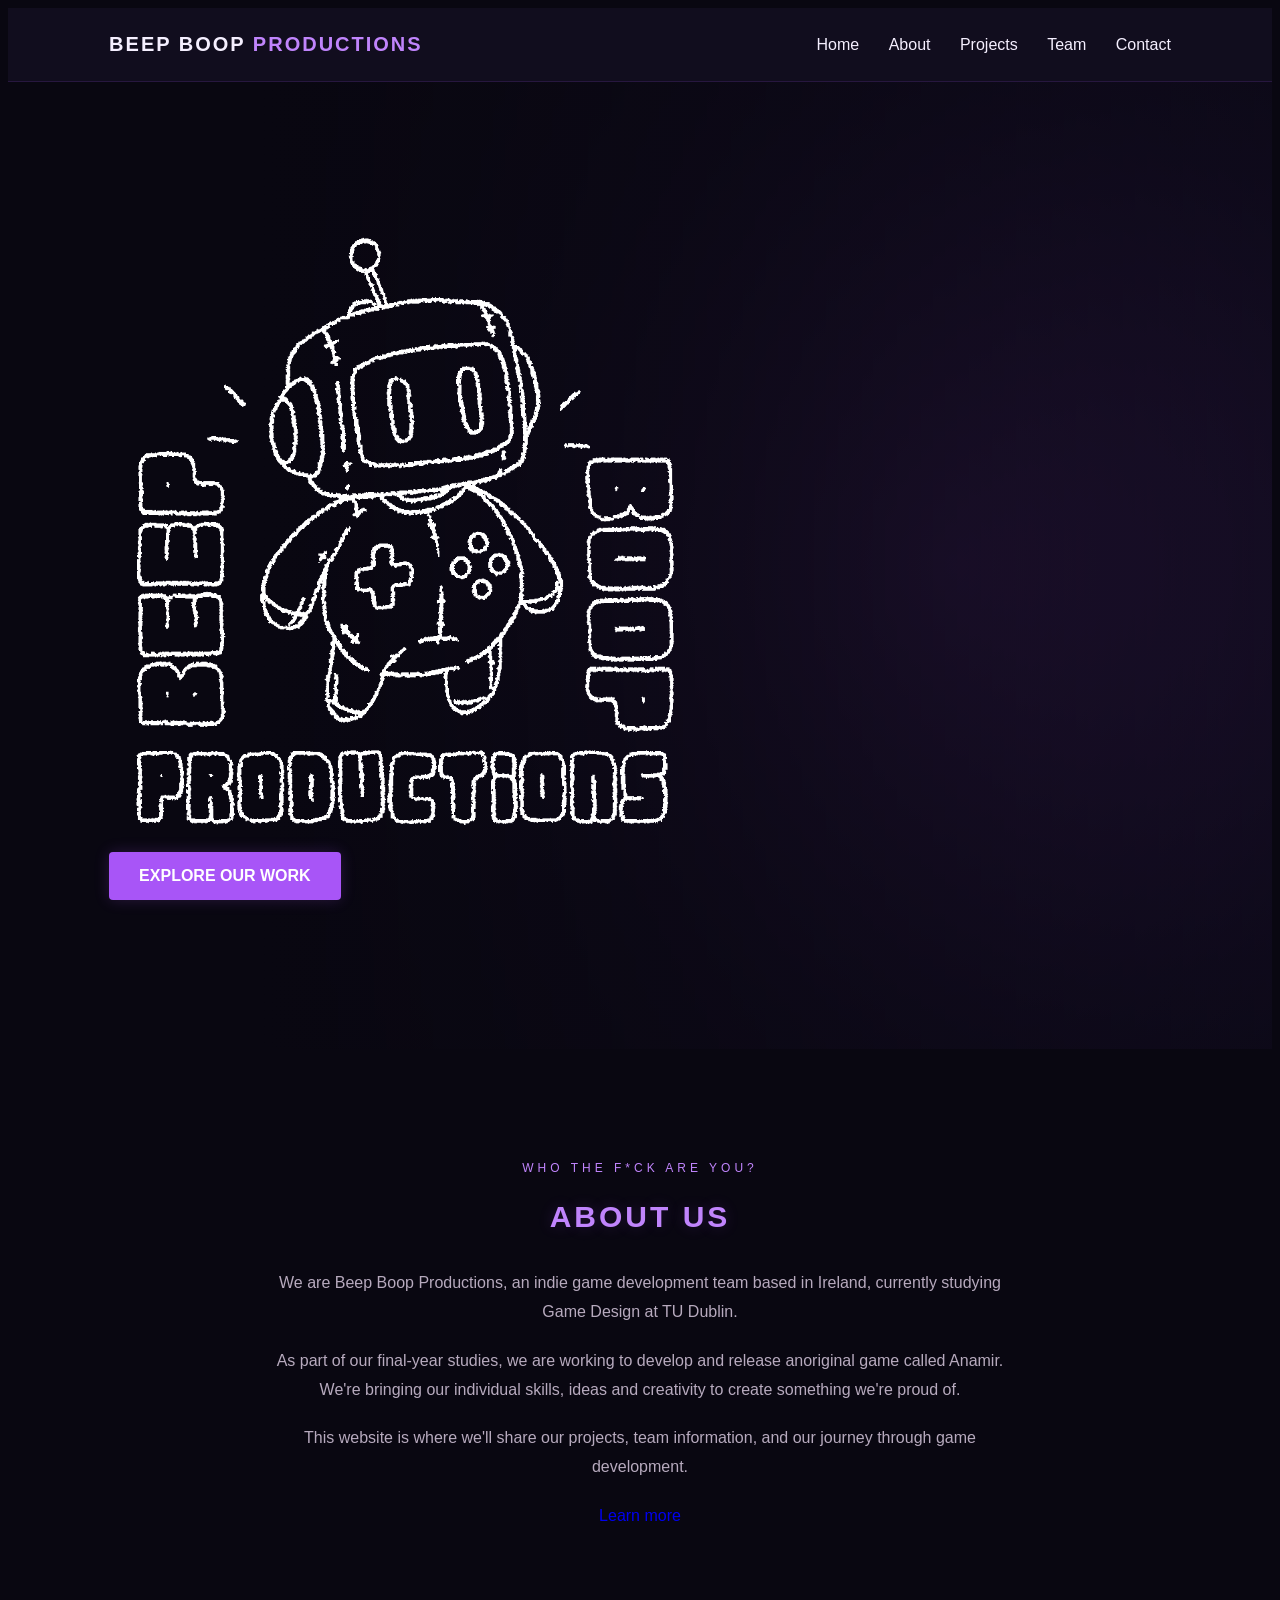
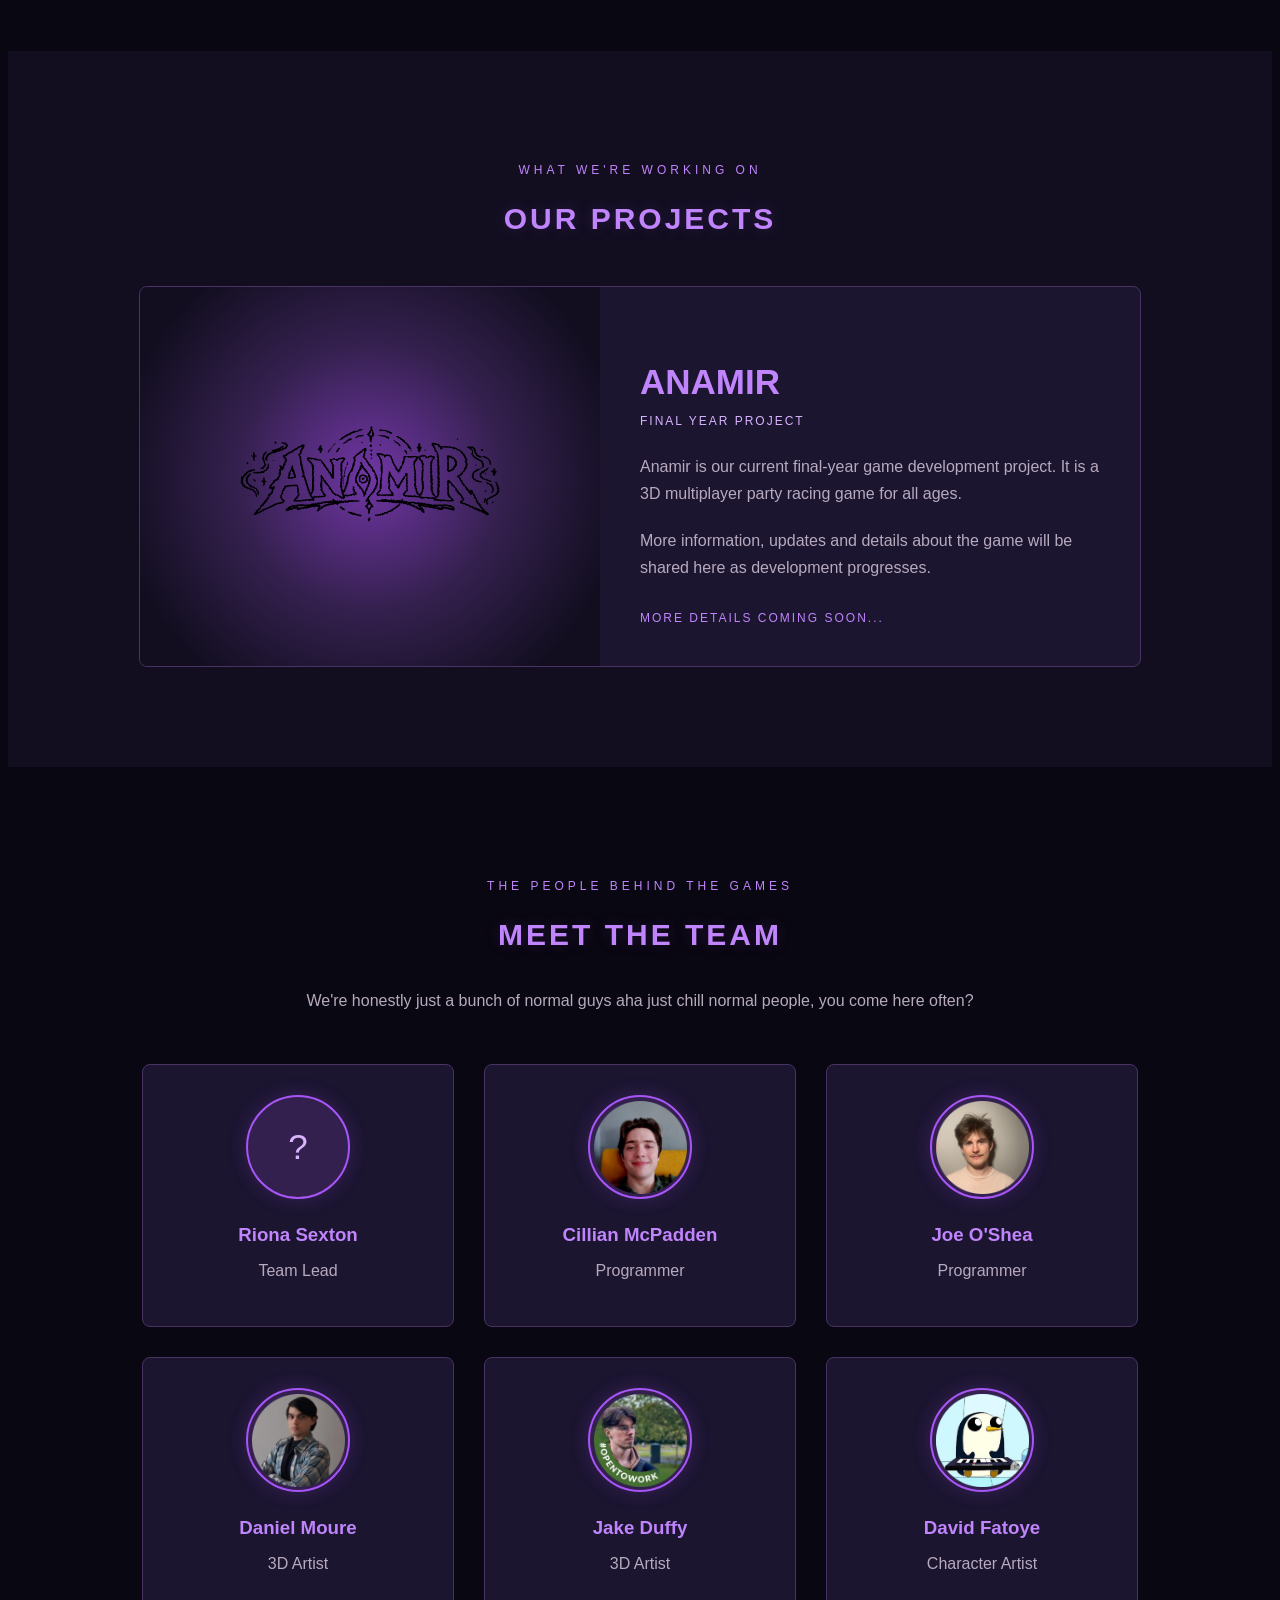
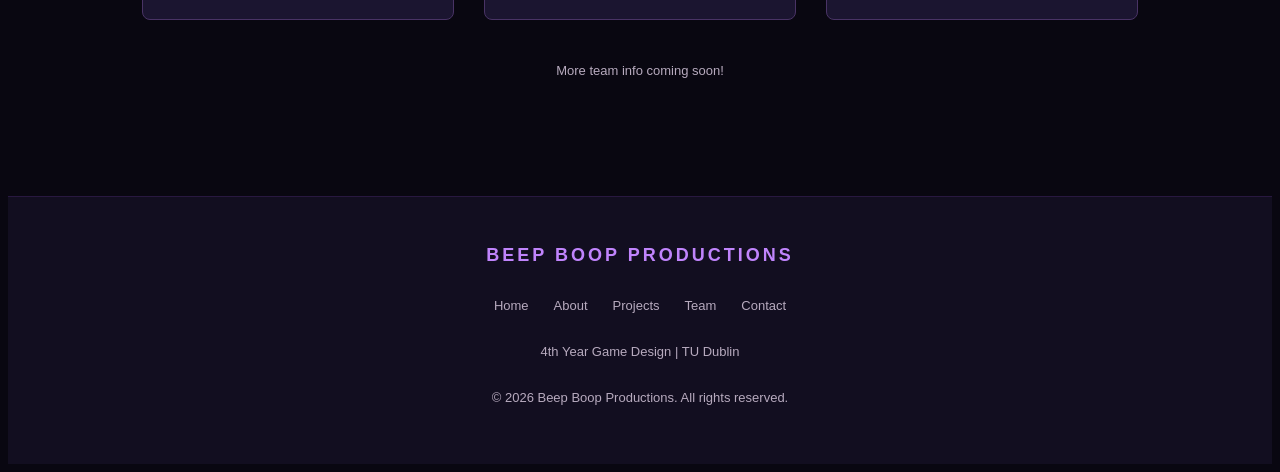
==== index.html @ d30066df "moved to git hub folder" ====
<!DOCTYPE html>
<html lang="en">
<head>
    <meta charset="UTF-8">
    <meta name="viewport" content="width=device-width, initial-scale=1.0">
    <title>Beep Boop Productions</title>
    <link rel="stylesheet" href="style.css">
</head>

<body>

    <!-- HEADER -->
    <header>
        <div class="logo">BEEP BOOP<span> PRODUCTIONS</span></div>

        <nav>
            <a href="#home">Home</a>
            <a href="#about">About</a>
            <a href="#projects">Projects</a>
            <a href="#team">Team</a>
            <a href="contact.html">Contact</a>
        </nav>
    </header>


    <!-- HOME -->
    <section class="hero" id="home">
        <div class="hero-content">

            <!-- <h1>BEEP BOOP<br><span>PRODUCTIONS</span></h1> -->
            <img src="images/Logo_Studio.gif" alt="Studio Logo" width="600" height="600">
            
            <p style="background-image: url('Screenshot 2026-10-10 12-34-56.png');"></p>
            <a href="#projects" class="btn">EXPLORE OUR WORK</a>

        </div>
    </section>


    <!-- ABOUT -->
    <section class="about" id="about">

        <p class="section-tag">WHO THE F*CK ARE YOU?</p>

        <h2>ABOUT US</h2>

        <p>
            We are Beep Boop Productions, an indie game development
            team based in Ireland, currently studying Game Design at TU Dublin.
        </p>

        <p>
            As part of our final-year studies, we are working
            to develop and release anoriginal game called Anamir.  
            We're bringing our individual skills, ideas and creativity to create
            something we're proud of.
        </p>

        <p>
            This website is where we'll share our projects, team information,
            and our journey through game development.
        </p>

        <p>
            <a href="under-construction.html">
            Learn more
            </a>
        </p>

    </section>


    <!-- PROJECTS -->
    <section class="projects" id="projects">

        <p class="section-tag">WHAT WE'RE WORKING ON</p>

        <h2>OUR PROJECTS</h2>

        <a href="anamir-home.html">
        <div class="project-card">

            <div class="project-image">
                <span><img src="images/Logo_Game.gif" alt="Anamir Logo" width="300" height="300"></span>
            </div>

            <div class="project-info">

                <h3>ANAMIR</h3>

                <p class="project-status">FINAL YEAR PROJECT</p>

                <p>
                    Anamir is our current final-year game development
                    project. It is a 3D multiplayer party racing game for all ages.
                    
                </p>

                <p>
                    More information, updates and details about the
                    game will be shared here as development progresses.
                </p>

                <span class="coming-soon">MORE DETAILS COMING SOON...</span>

            </div>

        </div>
        </a>

    </section>
  

    <!-- TEAM -->
    <section class="team" id="team">

        <p class="section-tag">THE PEOPLE BEHIND THE GAMES</p>

        <h2>MEET THE TEAM</h2>

        <p>
            We're honestly just a bunch of normal guys aha just chill normal people, you come here often?
        </p>

        <div class="team-container">

            <!-- NOTE FOR LATER: CHANGE LINK TO TEAM MEMBER PAGES WHEN THEY ARE MADE -->
            <a href="under-construction.html">
            <div class="team-card">
                <div class="team-placeholder">?</div>
                <h3>Riona Sexton</h3>
                <p>Team Lead</p>
            </div>
            </a>

            <a href="under-construction.html">
            <div class="team-card">
                <div class="team-placeholder"><img src="images/CillianPfp.png" alt="Cillian McPadden" width="93" height="93"></div>
                <h3>Cillian McPadden</h3>
                <p>Programmer</p>
            </div>
            </a>

            <a href="under-construction.html">
            <div class="team-card">
                <div class="team-placeholder"><img src="images/JoePfp.png" alt="Joe O'Shea" width="93" height="93"></div>
                <h3>Joe O'Shea</h3>
                <p>Programmer</p>
            </div>
            </a>

            <a href="under-construction.html">
            <div class="team-card">
                <div class="team-placeholder"><img src="images/DanielPfp.png" alt="Daniel Moure" width="93" height="93"></div>
                <h3>Daniel Moure</h3>
                <p>3D Artist</p>
            </div>
            </a>

            <a href="under-construction.html">
            <div class="team-card">
                <div class="team-placeholder"><img src="images/JakePfp.png" alt="Jake Duffy" width="93" height="93"></div>
                <h3>Jake Duffy</h3>
                <p>3D Artist</p>
            </div>
            </a>

            <a href="under-construction.html">
            <div class="team-card">
                <div class="team-placeholder"><img src="images/DavidPfp.png" alt="David Fatoye" width="93" height="93"></div>
                <h3>David Fatoye</h3>
                <p>Character Artist</p>
            </div>
            </a>

        </div>

        <p class="team-note">
            More team info coming soon!
        </p>

    </section>

    <footer>

    <div class="footer-logo">
        <a href="index.html">BEEP BOOP PRODUCTIONS</a>
    </div>

    <div class="footer-links">
        <a href="index.html">Home</a>
        <a href="index.html#about">About</a>
        <a href="index.html#projects">Projects</a>
        <a href="index.html#team">Team</a>
        <a href="contact.html">Contact</a>
    </div>

    <p>4th Year Game Design | TU Dublin</p>

    <p class="copyright">
        © 2026 Beep Boop Productions. All rights reserved.
    </p>

</footer>

</body>
</html>
---- style.css ----
:root {
    --background: #090711;
    --background-light: #120e20;
    --card: #1b1530;
    --card-hover: #251b3d;

    --purple: #a855f7;
    --purple-bright: #c084fc;
    --lavender: #d8b4fe;

    --text: #f5efff;
    --text-muted: #b7aabe;
    --border: #493365;
} logo

/* GENERAL */

* {
    margin: 0;
    padding: 0;
    box-sizing: border-box;
    scroll-behavior: smooth;
}

body {
    background: var(--background);
    color: var(--text);
    font-family: Arial, sans-serif;
}

/* remove underline from links */
a {text-decoration: none; }

/* HEADER */

header {
    display: flex;
    justify-content: space-between;
    align-items: center;
    padding: 25px 8%;
    background: rgba(18, 14, 32, 0.95);
    position: sticky;
    top: 0;
    z-index: 100;
    border-bottom: 1px solid rgba(168, 85, 247, 0.15);
    backdrop-filter: blur(10px);
}

.logo {
    font-size: 20px;
    font-weight: bold;
    letter-spacing: 2px;
}

.logo span {
    color: var(--purple-bright);
}

nav a {
    color: var(--text);
    text-decoration: none;
    margin-left: 25px;
    transition: 0.3s;
}

nav a:hover {
    color: var(--purple-bright);
}

/* HERO */

.hero {
    min-height: 85vh;
    display: flex;
    align-items: center;
    padding: 8%;

    background:
        linear-gradient(90deg, #090711 20%, #090711aa),
        radial-gradient(
            circle at 75% 50%,
            #49246d,
            #1a1030 45%,
            #090711 75%
        );
}

.hero-content {
    max-width: 700px;
}

.tag,
.section-tag {
    color: var(--purple-bright);
    letter-spacing: 4px;
    font-size: 12px;
    margin-bottom: 20px;
}

h1 {
    font-size: clamp(45px, 8vw, 90px);
    line-height: 1;
    margin-bottom: 25px;
}

h1 span {
    color: var(--purple-bright);
    text-shadow: 0 0 25px #a855f755;
}

.description {
    color: var(--text-muted);
    font-size: 17px;
    line-height: 1.7;
    margin-bottom: 35px;
}

/* BUTTONS */

.btn {
    display: inline-block;
    padding: 15px 30px;
    background: var(--purple);
    color: white;
    text-decoration: none;
    font-weight: bold;
    transition: 0.3s;
    border-radius: 4px;
    box-shadow: 0 0 15px #a855f733;
}

.btn:hover {
    background: var(--purple-bright);
    color: #160d24;
    transform: translateY(-3px);
    box-shadow: 0 0 25px #a855f777;
}

/* ABOUT */

.about {
    text-align: center;
    padding: 100px 10%;
    background: var(--background);
}

.about h2,
.projects h2,
.team h2 {
    color: var(--purple-bright);
    font-size: 30px;
    margin-bottom: 35px;
    letter-spacing: 3px;
    text-shadow: 0 0 15px #a855f733;
}

.about p:not(.section-tag) {
    color: var(--text-muted);
    max-width: 750px;
    margin: 0 auto 20px;
    line-height: 1.8;
}

/* PROJECTS */

.projects {
    background: var(--background-light);
    padding: 100px 8%;
    text-align: center;
}

.project-card {
    display: flex;
    max-width: 1000px;
    margin: 50px auto 0;
    background: var(--card);
    border: 1px solid var(--border);
    text-align: left;
    border-radius: 8px;
    overflow: hidden;
    transition: 0.3s;
}

.project-card:hover {
    border-color: var(--purple-bright);
    box-shadow: 0 0 25px #a855f722;
}

.project-image {
    flex: 1;
    min-height: 300px;

    background:
        radial-gradient(
            circle,
            #7136a5,
            #34204e 45%,
            #120e20 85%
        );

    display: flex;
    align-items: center;
    justify-content: center;
    color: var(--lavender);
    letter-spacing: 4px;
    font-weight: bold;
}

.project-info {
    flex: 1;
    padding: 40px;
}

.project-info h3 {
    font-size: 35px;
    color: var(--purple-bright);
    margin-bottom: 10px;
}

.project-status {
    color: var(--lavender);
    font-size: 12px;
    letter-spacing: 2px;
    margin-bottom: 25px;
}

.project-info p:not(.project-status) {
    color: var(--text-muted);
    line-height: 1.7;
    margin-bottom: 20px;
}

.coming-soon {
    display: inline-block;
    color: var(--purple-bright);
    font-size: 12px;
    letter-spacing: 2px;
    margin-top: 10px;
}

/* TEAM */

.team {
    text-align: center;
    padding: 100px 8%;
    background: var(--background);
}

.team > p:not(.section-tag) {
    color: var(--text-muted);
    line-height: 1.7;
}

.team-container {
    display: flex;
    justify-content: center;
    gap: 30px;
    margin-top: 50px;
    flex-wrap: wrap;
}

.team-card {
    background: var(--card);
    border: 1px solid var(--border);
    padding: 30px;
    width: 250px;
    border-radius: 8px;
    transition: 0.3s;
}

.team-card:hover {
    border-color: var(--purple-bright);
    background: var(--card-hover);
    transform: translateY(-8px);
    box-shadow: 0 0 20px #a855f733;
}

.team-placeholder {
    width: 100px;
    height: 100px;
    margin: 0 auto 25px;
    background: #34204e;
    border: 2px solid var(--purple);
    border-radius: 50%;

    display: flex;
    align-items: center;
    justify-content: center;

    color: var(--lavender);
    font-size: 35px;

    box-shadow: 0 0 20px #a855f733;
}

.team-card h3 {
    color: var(--purple-bright);
    margin-bottom: 10px;
}

.team-card p {
    color: var(--text-muted);
}

.team-note {
    margin-top: 40px;
    font-size: 13px;
}

/* FOOTER */

footer {
    background: var(--background-light);
    padding: 40px 20px;
    text-align: center;
    color: var(--text-muted);
    line-height: 2;
    font-size: 13px;
    border-top: 1px solid rgba(168, 85, 247, 0.15);
}

.footer-logo {
    color: var(--purple-bright);
    font-size: 18px;
    font-weight: bold;
    letter-spacing: 3px;
    margin-bottom: 15px;
}

.footer-logo a {
    color: inherit;
    text-decoration: none;
}

.footer-links {
    display: flex;
    justify-content: center;
    flex-wrap: wrap;
    gap: 25px;
    margin: 20px 0;
}

.footer-links a {
    color: #b7aabe;
    text-decoration: none;
    transition: 0.3s ease;
}

.footer-links a:hover {
    color: #c084fc;
}

.copyright {
    margin-top: 20px;
}

/* MOBILE */

@media (max-width: 700px) {

    header {
        flex-direction: column;
        gap: 20px;
    }

    nav {
        display: flex;
        flex-wrap: wrap;
        justify-content: center;
        gap: 15px;
    }

    nav a {
        margin: 0;
        font-size: 13px;
    }

    .hero {
        min-height: 75vh;
    }

    .project-card {
        flex-direction: column;
    }

    .project-image {
        min-height: 200px;
    }

    .project-info {
        padding: 25px;
    }

    .team-card {
        width: 100%;
        max-width: 300px;
    }
}
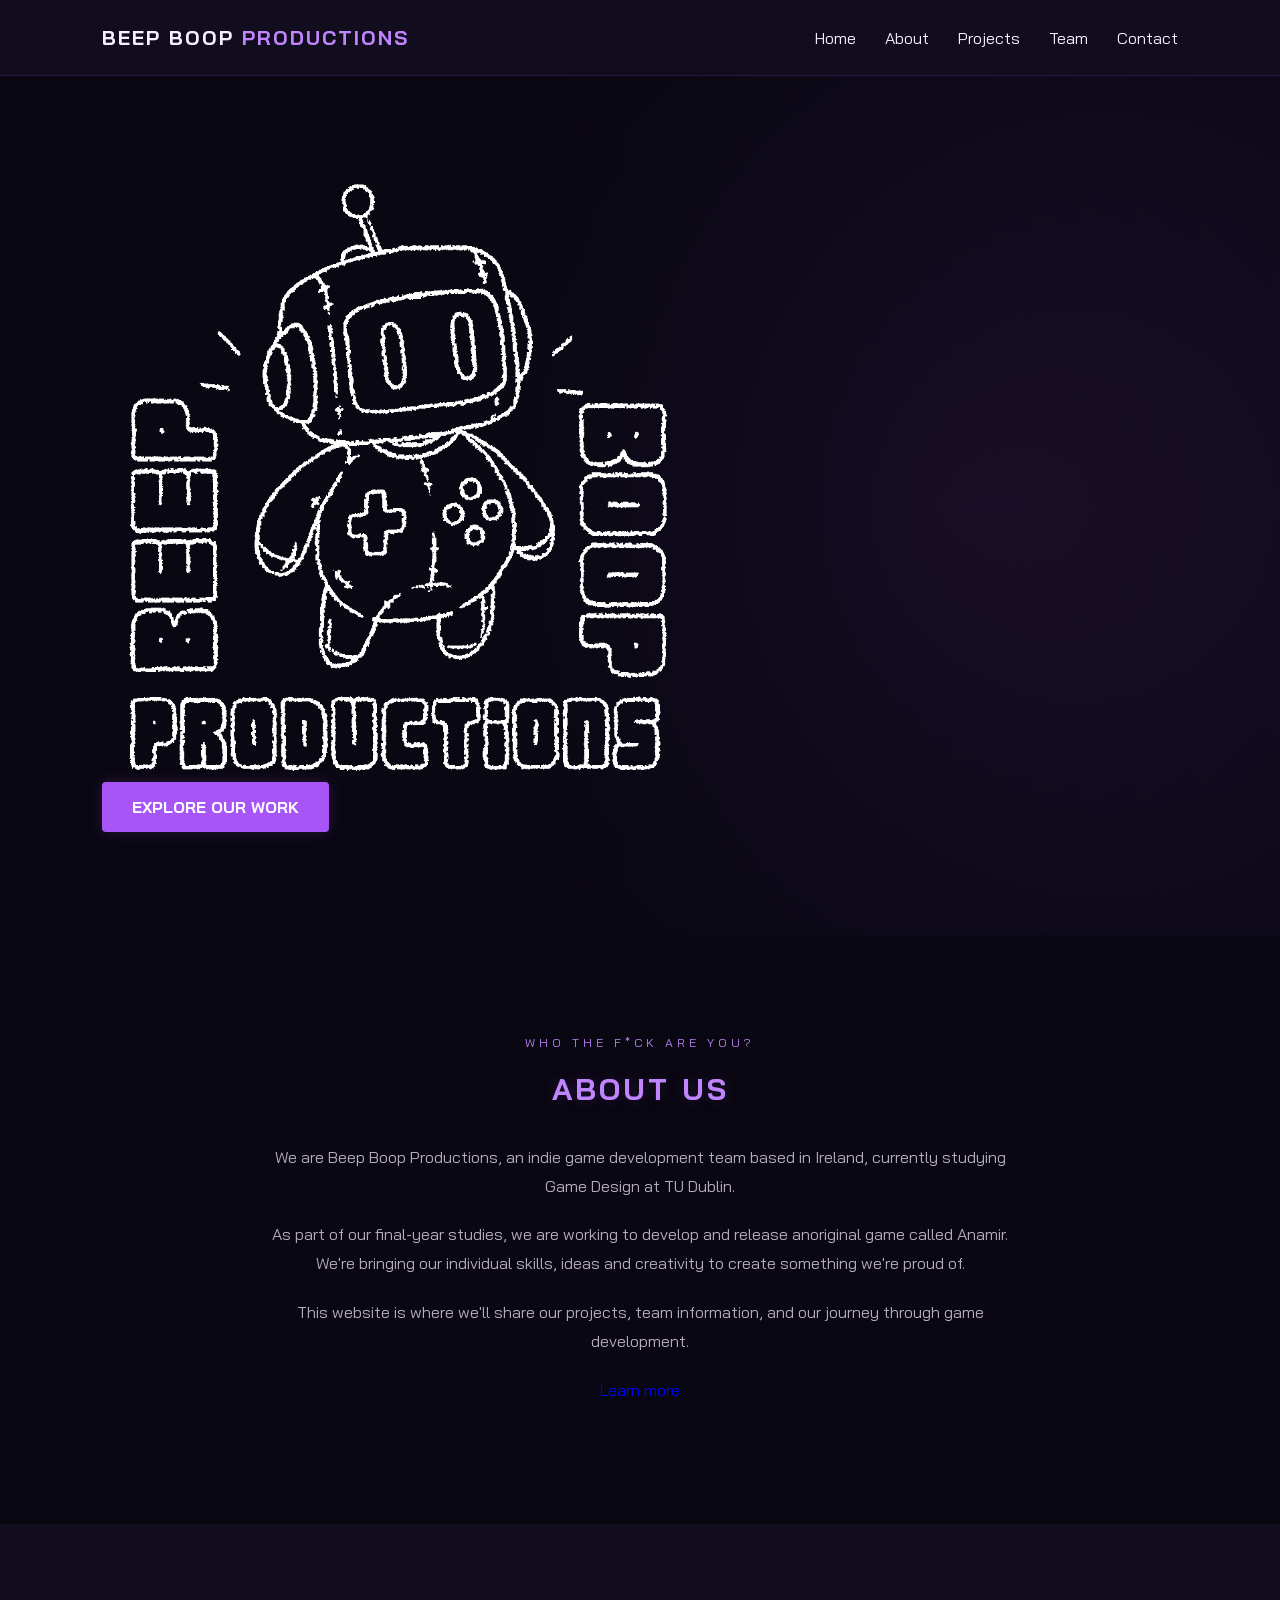
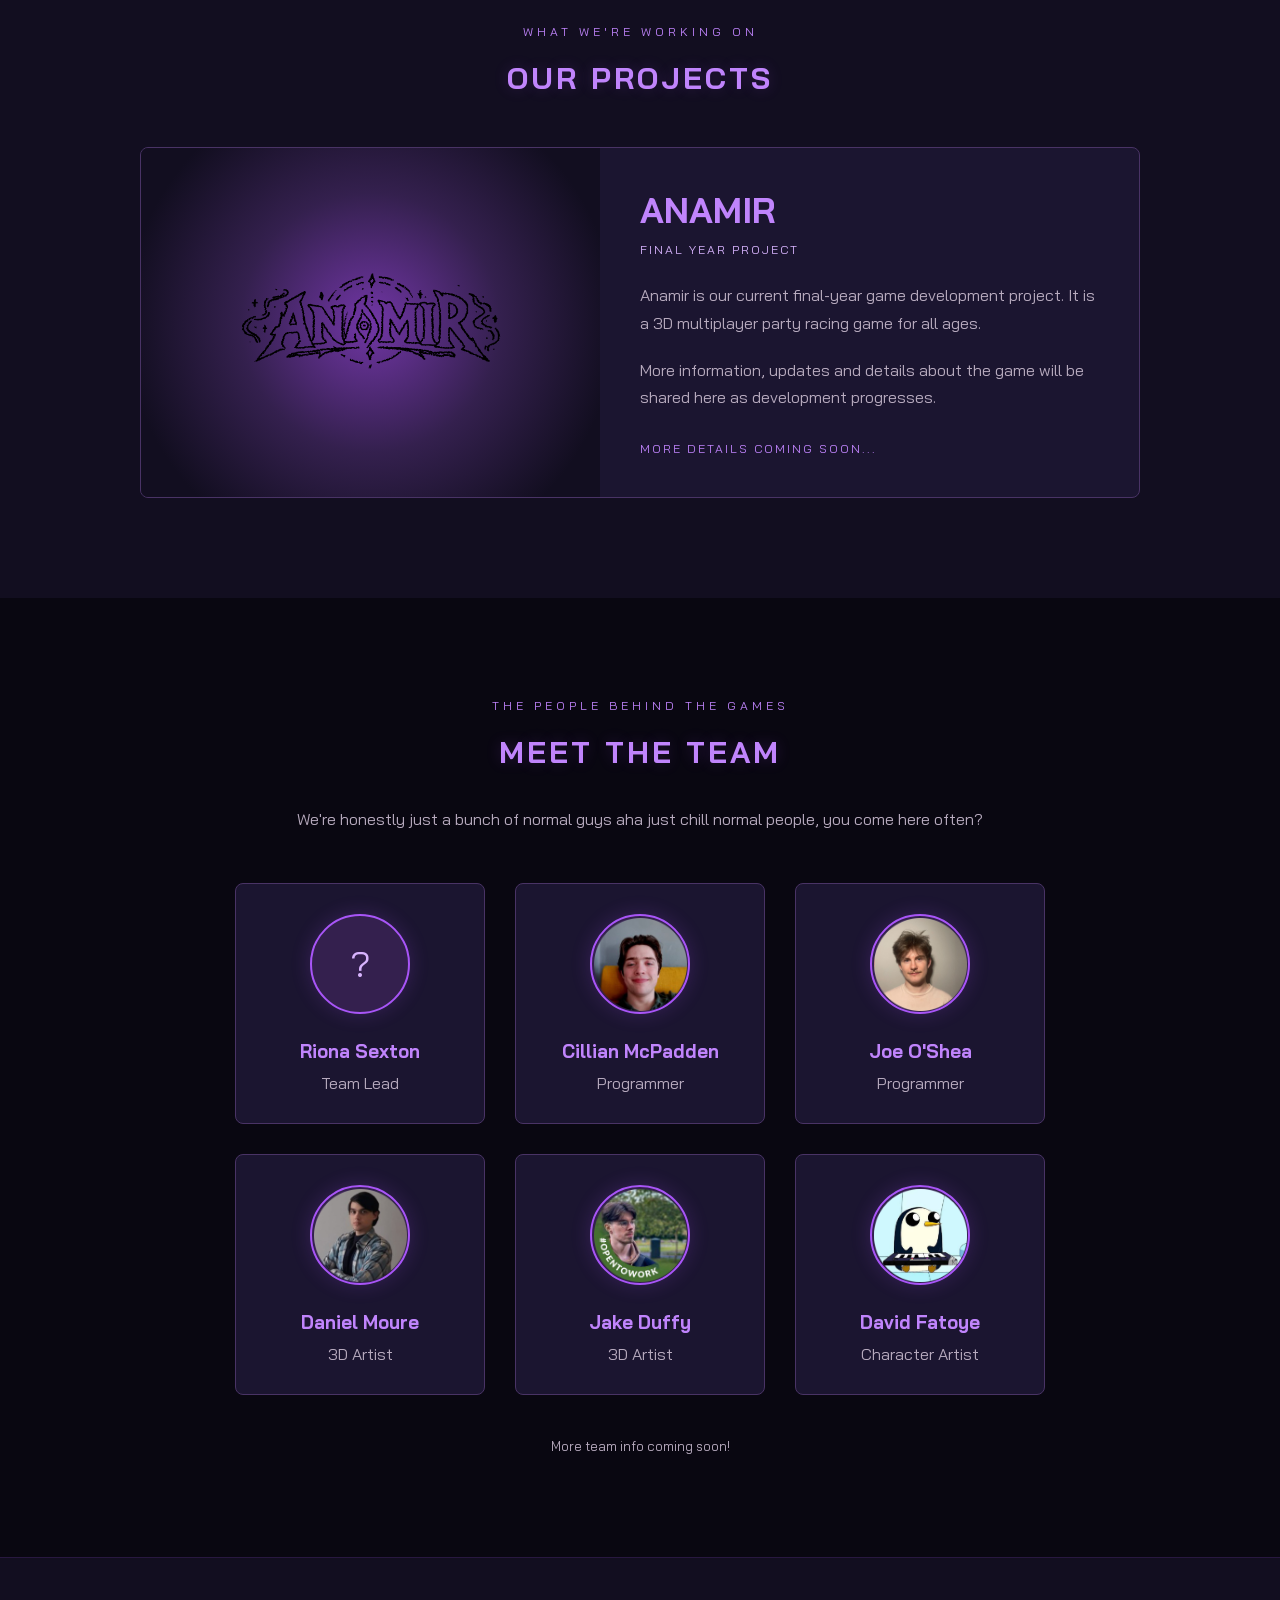
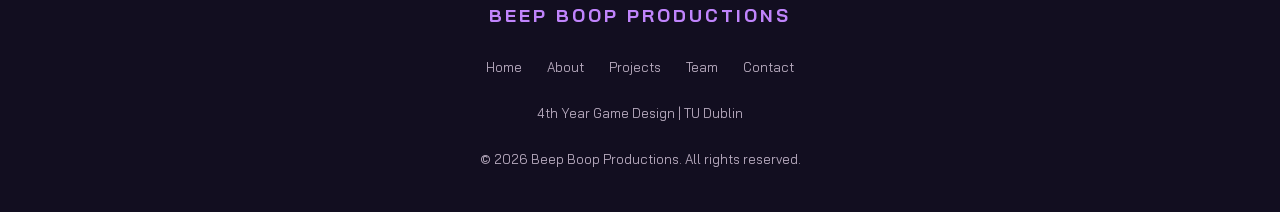
==== commit d87f97f4: "updated font + added flavicon" ====
--- a/index.html
+++ b/index.html
@@ -4,6 +4,12 @@
     <meta charset="UTF-8">
     <meta name="viewport" content="width=device-width, initial-scale=1.0">
     <title>Beep Boop Productions</title>
+    <link rel="icon" type="image/x-icon" href="/images/WebsiteFavicon.png">
+    
+    <link rel="preconnect" href="https://fonts.googleapis.com">
+    <link rel="preconnect" href="https://fonts.gstatic.com" crossorigin>
+    <link href="https://fonts.googleapis.com/css2?family=Bai+Jamjuree:wght@400;500;600;700&display=swap" rel="stylesheet">
+
     <link rel="stylesheet" href="style.css">
 </head>
 
--- a/style.css
+++ b/style.css
@@ -13,6 +13,22 @@
     --border: #493365;
 } logo
 
+
+/* WEBSITE FONT - BAI JAMJUREE (kinda like the font from nintendo UI but fully copyright free */
+
+body {
+    font-family: 'Bai Jamjuree', sans-serif;
+}
+
+h1, h2, h3, h4, h5, h6
+.logo,
+.btn,
+button,
+.section-tag {
+    font-family: 'Bai Jamjuree', sans-serif;
+}
+
+
 /* GENERAL */
 
 * {
@@ -25,7 +41,7 @@
 body {
     background: var(--background);
     color: var(--text);
-    font-family: Arial, sans-serif;
+    font-family: 'Bai Jamjuree', sans-serif;
 }
 
 /* remove underline from links */
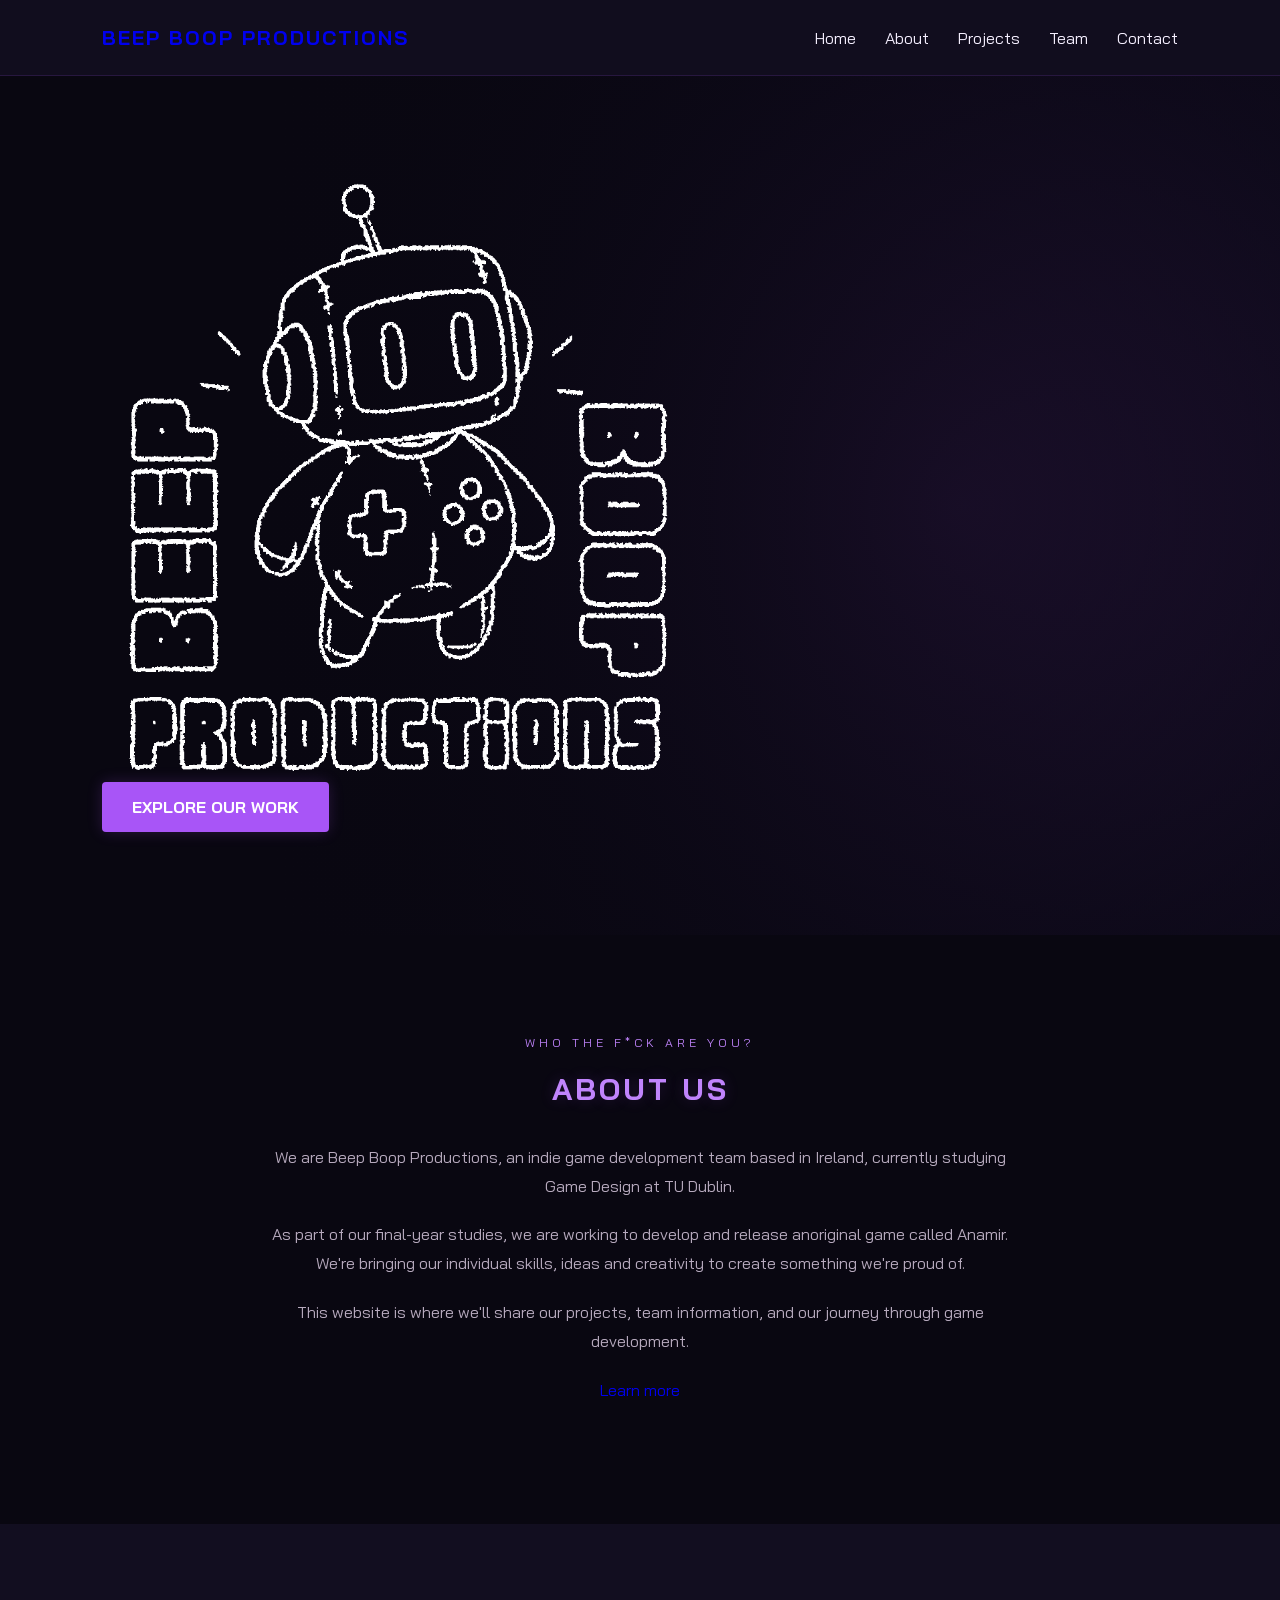
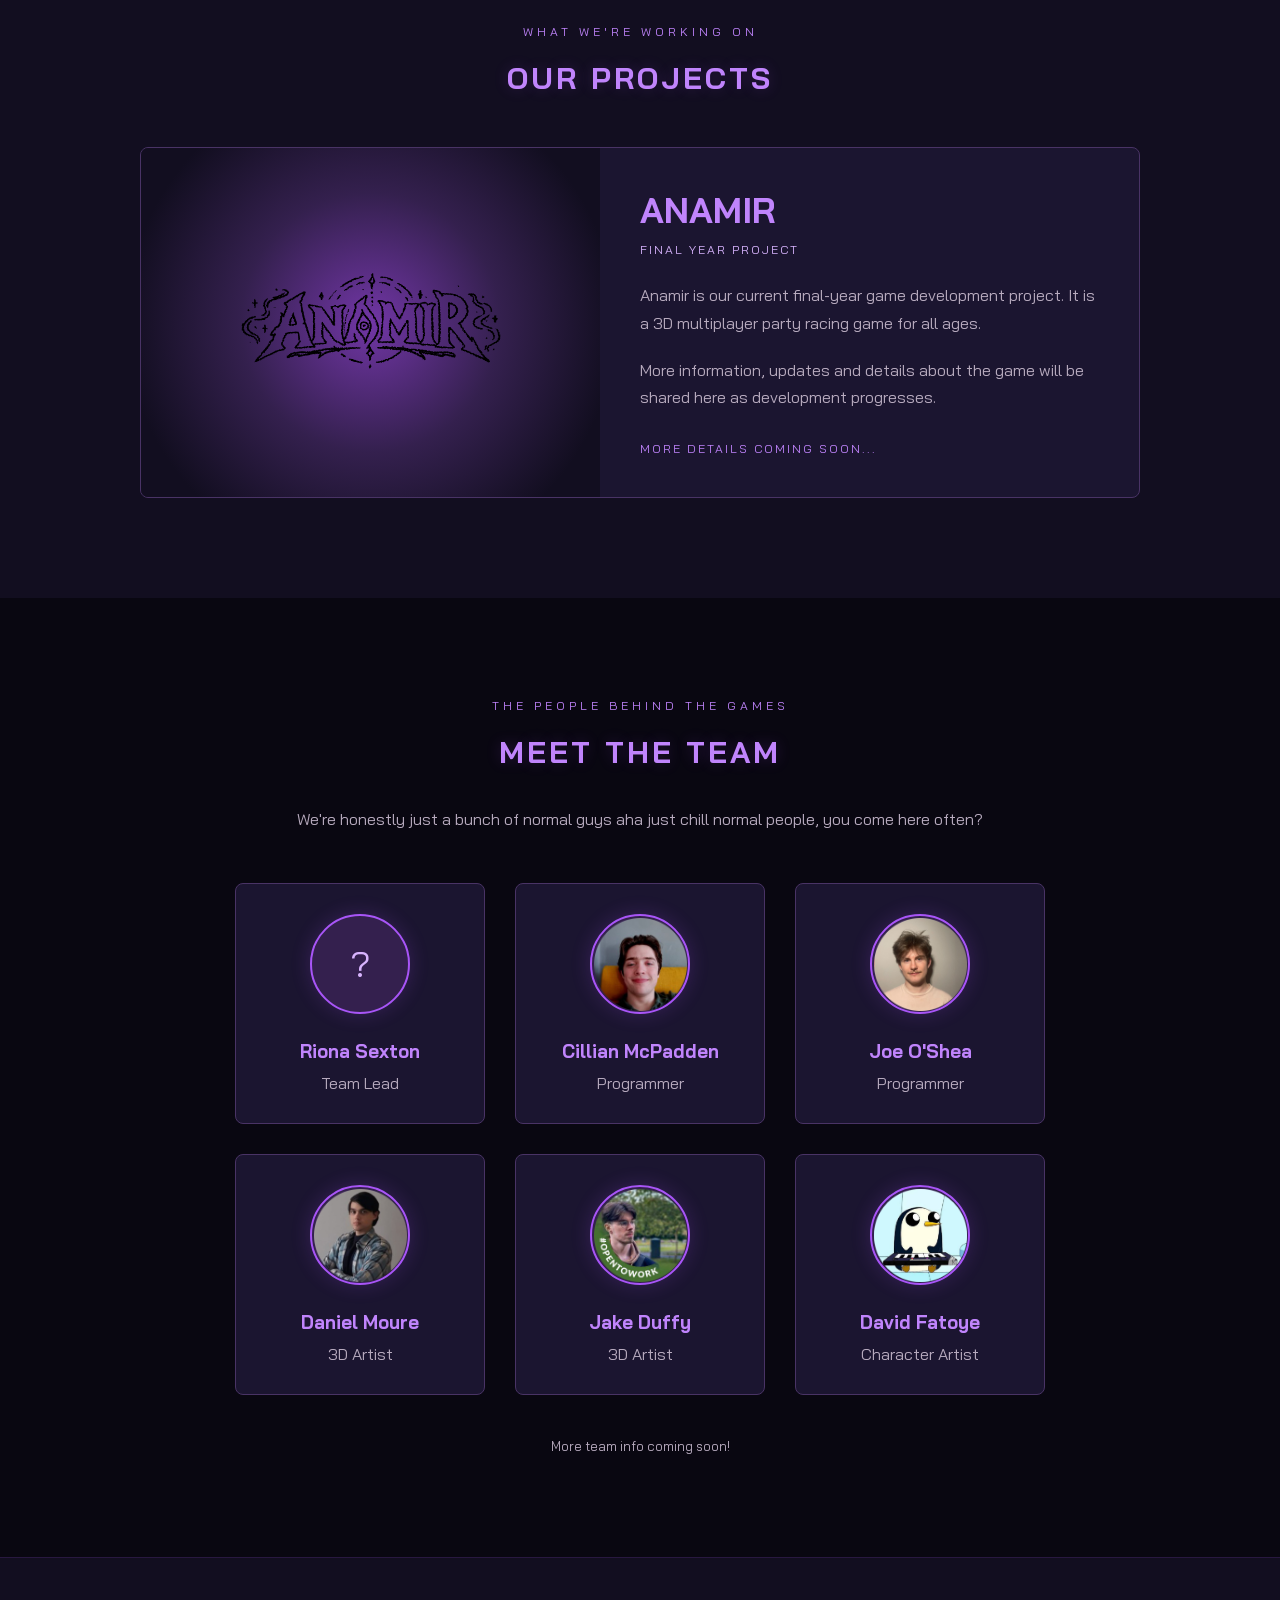
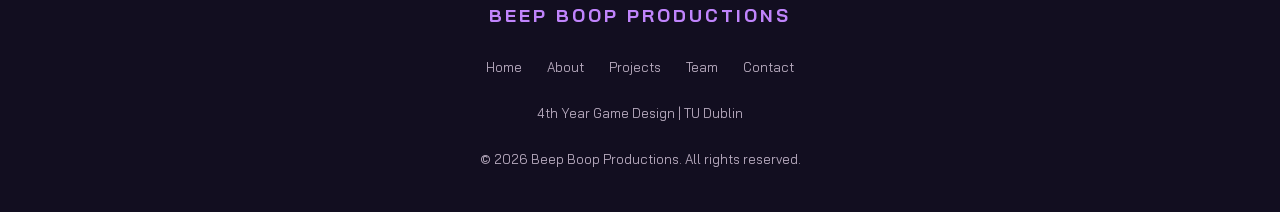
==== commit fa987267: "Flavicon Display Fix" ====
--- a/index.html
+++ b/index.html
@@ -4,20 +4,20 @@
     <meta charset="UTF-8">
     <meta name="viewport" content="width=device-width, initial-scale=1.0">
     <title>Beep Boop Productions</title>
-    <link rel="icon" type="image/x-icon" href="/images/WebsiteFavicon.png">
+    <link rel="icon" type="image/png" href="images/WebsiteFavicon.png">
     
     <link rel="preconnect" href="https://fonts.googleapis.com">
     <link rel="preconnect" href="https://fonts.gstatic.com" crossorigin>
     <link href="https://fonts.googleapis.com/css2?family=Bai+Jamjuree:wght@400;500;600;700&display=swap" rel="stylesheet">
 
-    <link rel="stylesheet" href="style.css">
+    <link rel="stylesheet" href="css/style.css">
 </head>
 
 <body>
 
     <!-- HEADER -->
     <header>
-        <div class="logo">BEEP BOOP<span> PRODUCTIONS</span></div>
+        <div class="logo"><a href="index.html">BEEP BOOP PRODUCTIONS</a></div>
 
         <nav>
             <a href="#home">Home</a>
--- a/css/style.css
+++ b/css/style.css
@@ -0,0 +1,423 @@
+:root {
+    --background: #090711;
+    --background-light: #120e20;
+    --card: #1b1530;
+    --card-hover: #251b3d;
+
+    --purple: #a855f7;
+    --purple-bright: #c084fc;
+    --lavender: #d8b4fe;
+
+    --text: #f5efff;
+    --text-muted: #b7aabe;
+    --border: #493365;
+} logo
+
+.logo a {
+    color: var(--text); 
+    text-decoration: none;
+}
+
+.logo a:hover {
+    color: var(--purple-bright); 
+}
+
+
+/* Main Font for Site is  BAI JAMJUREE (kinda like the font from nintendo UI but fully copyright free */
+
+body {
+    font-family: 'Bai Jamjuree', sans-serif;
+}
+
+h1, h2, h3, h4, h5, h6,
+.logo,
+.btn,
+button,
+.section-tag {
+    font-family: 'Bai Jamjuree', sans-serif;
+}
+
+
+/* GENERAL */
+
+* {
+    margin: 0;
+    padding: 0;
+    box-sizing: border-box;
+    scroll-behavior: smooth;
+}
+
+body {
+    background: var(--background);
+    color: var(--text);
+    font-family: 'Bai Jamjuree', sans-serif;
+}
+
+/* remove underline from links */
+a {text-decoration: none; }
+
+/* HEADER */
+
+header {
+    display: flex;
+    justify-content: space-between;
+    align-items: center;
+    padding: 25px 8%;
+    background: rgba(18, 14, 32, 0.95);
+    position: sticky;
+    top: 0;
+    z-index: 100;
+    border-bottom: 1px solid rgba(168, 85, 247, 0.15);
+    backdrop-filter: blur(10px);
+}
+
+.logo {
+    font-size: 20px;
+    font-weight: bold;
+    letter-spacing: 2px;
+}
+
+.logo span {
+    color: var(--purple-bright);
+}
+
+nav a {
+    color: var(--text);
+    text-decoration: none;
+    margin-left: 25px;
+    transition: 0.3s;
+}
+
+nav a:hover {
+    color: var(--purple-bright);
+}
+
+/* HERO */
+
+.hero {
+    min-height: 85vh;
+    display: flex;
+    align-items: center;
+    padding: 8%;
+
+    background:
+        linear-gradient(90deg, #090711 20%, #090711aa),
+        radial-gradient(
+            circle at 75% 50%,
+            #49246d,
+            #1a1030 45%,
+            #090711 75%
+        );
+}
+
+.hero-content {
+    max-width: 700px;
+}
+
+.tag,
+.section-tag {
+    color: var(--purple-bright);
+    letter-spacing: 4px;
+    font-size: 12px;
+    margin-bottom: 20px;
+}
+
+h1 {
+    font-size: clamp(45px, 8vw, 90px);
+    line-height: 1;
+    margin-bottom: 25px;
+}
+
+h1 span {
+    color: var(--purple-bright);
+    text-shadow: 0 0 25px #a855f755;
+}
+
+.description {
+    color: var(--text-muted);
+    font-size: 17px;
+    line-height: 1.7;
+    margin-bottom: 35px;
+}
+
+/* BUTTONS */
+
+.btn {
+    display: inline-block;
+    padding: 15px 30px;
+    background: var(--purple);
+    color: white;
+    text-decoration: none;
+    font-weight: bold;
+    transition: 0.3s;
+    border-radius: 4px;
+    box-shadow: 0 0 15px #a855f733;
+}
+
+.btn:hover {
+    background: var(--purple-bright);
+    color: #160d24;
+    transform: translateY(-3px);
+    box-shadow: 0 0 25px #a855f777;
+}
+
+/* ABOUT */
+
+.about {
+    text-align: center;
+    padding: 100px 10%;
+    background: var(--background);
+}
+
+.about h2,
+.projects h2,
+.team h2 {
+    color: var(--purple-bright);
+    font-size: 30px;
+    margin-bottom: 35px;
+    letter-spacing: 3px;
+    text-shadow: 0 0 15px #a855f733;
+}
+
+.about p:not(.section-tag) {
+    color: var(--text-muted);
+    max-width: 750px;
+    margin: 0 auto 20px;
+    line-height: 1.8;
+}
+
+/* PROJECTS */
+
+.projects {
+    background: var(--background-light);
+    padding: 100px 8%;
+    text-align: center;
+}
+
+.project-card {
+    display: flex;
+    max-width: 1000px;
+    margin: 50px auto 0;
+    background: var(--card);
+    border: 1px solid var(--border);
+    text-align: left;
+    border-radius: 8px;
+    overflow: hidden;
+    transition: 0.3s;
+}
+
+.project-card:hover {
+    border-color: var(--purple-bright);
+    box-shadow: 0 0 25px #a855f722;
+}
+
+.project-image {
+    flex: 1;
+    min-height: 300px;
+
+    background:
+        radial-gradient(
+            circle,
+            #7136a5,
+            #34204e 45%,
+            #120e20 85%
+        );
+
+    display: flex;
+    align-items: center;
+    justify-content: center;
+    color: var(--lavender);
+    letter-spacing: 4px;
+    font-weight: bold;
+}
+
+.project-info {
+    flex: 1;
+    padding: 40px;
+}
+
+.project-info h3 {
+    font-size: 35px;
+    color: var(--purple-bright);
+    margin-bottom: 10px;
+}
+
+.project-status {
+    color: var(--lavender);
+    font-size: 12px;
+    letter-spacing: 2px;
+    margin-bottom: 25px;
+}
+
+.project-info p:not(.project-status) {
+    color: var(--text-muted);
+    line-height: 1.7;
+    margin-bottom: 20px;
+}
+
+.coming-soon {
+    display: inline-block;
+    color: var(--purple-bright);
+    font-size: 12px;
+    letter-spacing: 2px;
+    margin-top: 10px;
+}
+
+/* TEAM */
+
+.team {
+    text-align: center;
+    padding: 100px 8%;
+    background: var(--background);
+}
+
+.team > p:not(.section-tag) {
+    color: var(--text-muted);
+    line-height: 1.7;
+}
+
+.team-container {
+    display: flex;
+    justify-content: center;
+    gap: 30px;
+    margin-top: 50px;
+    flex-wrap: wrap;
+}
+
+.team-card {
+    background: var(--card);
+    border: 1px solid var(--border);
+    padding: 30px;
+    width: 250px;
+    border-radius: 8px;
+    transition: 0.3s;
+}
+
+.team-card:hover {
+    border-color: var(--purple-bright);
+    background: var(--card-hover);
+    transform: translateY(-8px);
+    box-shadow: 0 0 20px #a855f733;
+}
+
+.team-placeholder {
+    width: 100px;
+    height: 100px;
+    margin: 0 auto 25px;
+    background: #34204e;
+    border: 2px solid var(--purple);
+    border-radius: 50%;
+
+    display: flex;
+    align-items: center;
+    justify-content: center;
+
+    color: var(--lavender);
+    font-size: 35px;
+
+    box-shadow: 0 0 20px #a855f733;
+}
+
+.team-card h3 {
+    color: var(--purple-bright);
+    margin-bottom: 10px;
+}
+
+.team-card p {
+    color: var(--text-muted);
+}
+
+.team-note {
+    margin-top: 40px;
+    font-size: 13px;
+}
+
+/* FOOTER */
+
+footer {
+    background: var(--background-light);
+    padding: 40px 20px;
+    text-align: center;
+    color: var(--text-muted);
+    line-height: 2;
+    font-size: 13px;
+    border-top: 1px solid rgba(168, 85, 247, 0.15);
+}
+
+.footer-logo {
+    color: var(--purple-bright);
+    font-size: 18px;
+    font-weight: bold;
+    letter-spacing: 3px;
+    margin-bottom: 15px;
+}
+
+.footer-logo a {
+    color: inherit;
+    text-decoration: none;
+}
+
+.footer-links {
+    display: flex;
+    justify-content: center;
+    flex-wrap: wrap;
+    gap: 25px;
+    margin: 20px 0;
+}
+
+.footer-links a {
+    color: #b7aabe;
+    text-decoration: none;
+    transition: 0.3s ease;
+}
+
+.footer-links a:hover {
+    color: #c084fc;
+}
+
+.copyright {
+    margin-top: 20px;
+}
+
+/* MOBILE */
+
+@media (max-width: 700px) {
+
+    header {
+        flex-direction: column;
+        gap: 20px;
+    }
+
+    nav {
+        display: flex;
+        flex-wrap: wrap;
+        justify-content: center;
+        gap: 15px;
+    }
+
+    nav a {
+        margin: 0;
+        font-size: 13px;
+    }
+
+    .hero {
+        min-height: 75vh;
+    }
+
+    .project-card {
+        flex-direction: column;
+    }
+
+    .project-image {
+        min-height: 200px;
+    }
+
+    .project-info {
+        padding: 25px;
+    }
+
+    .team-card {
+        width: 100%;
+        max-width: 300px;
+    }
+}
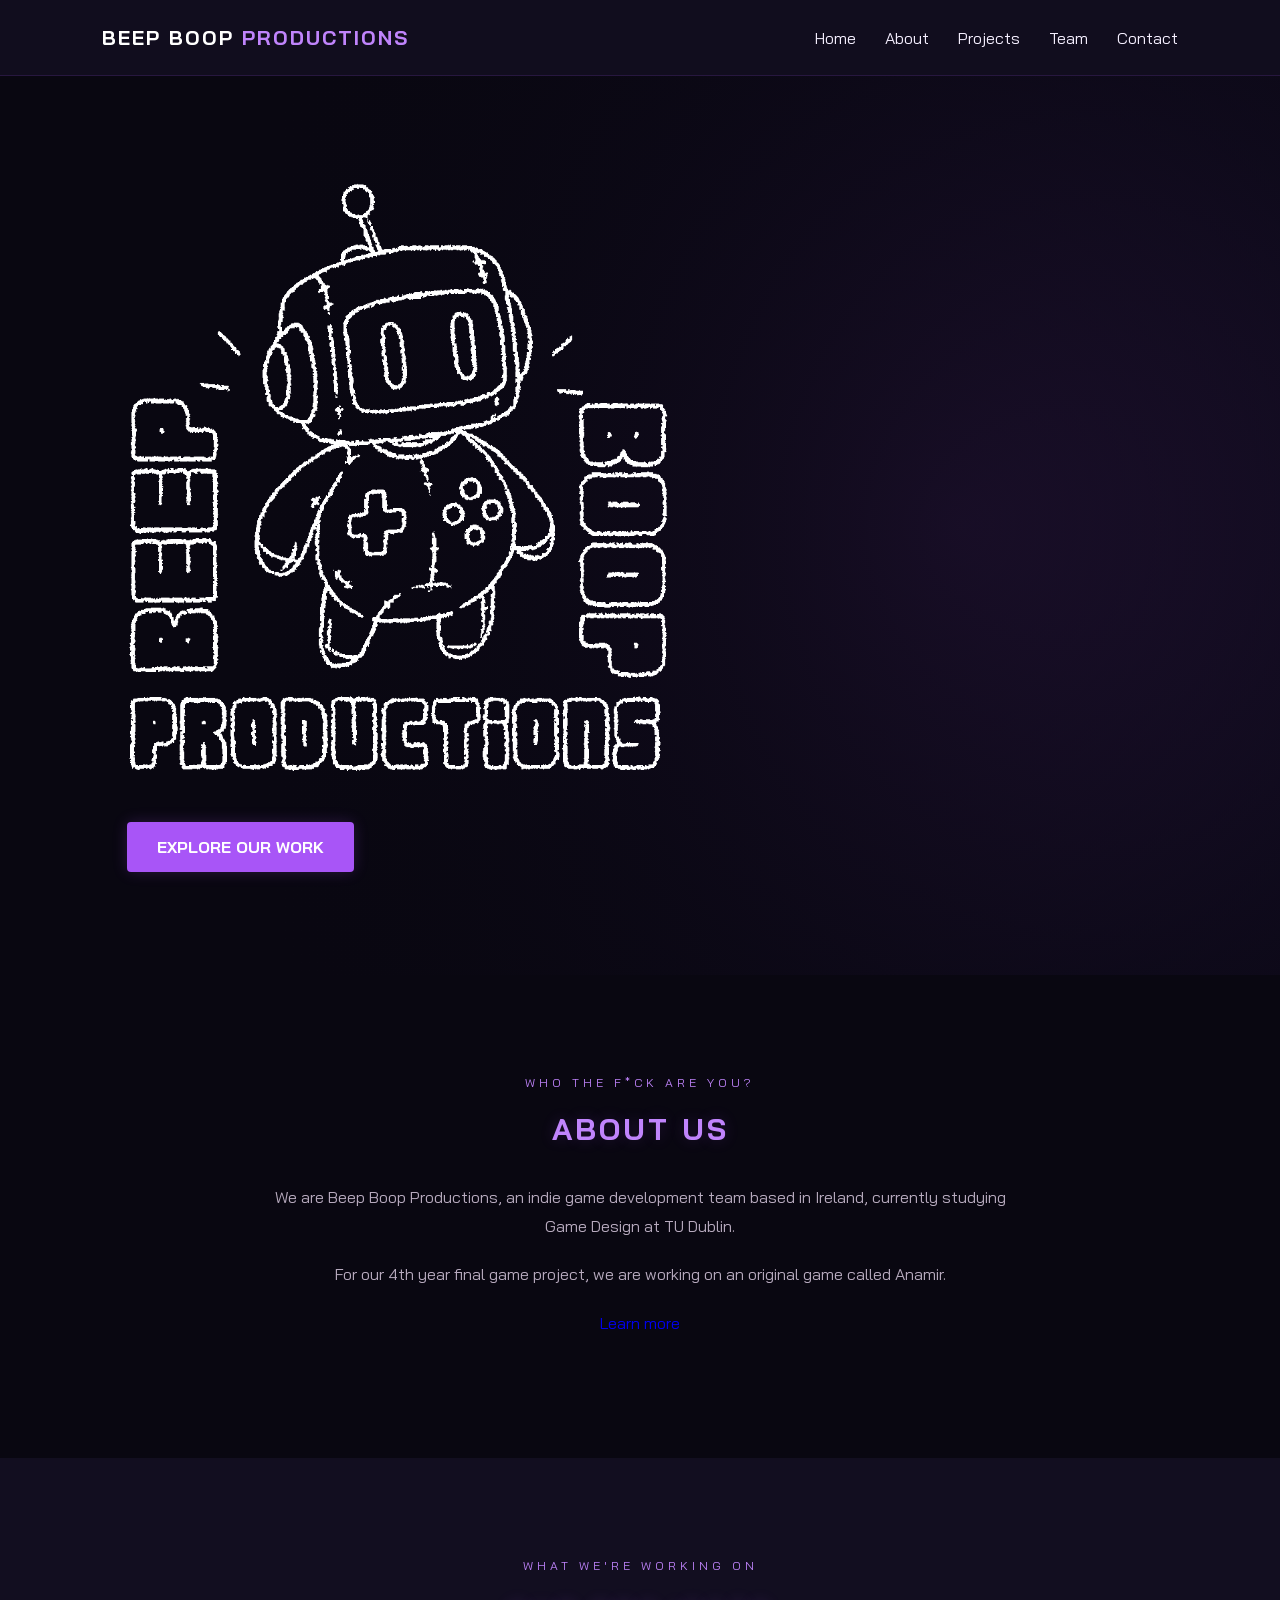
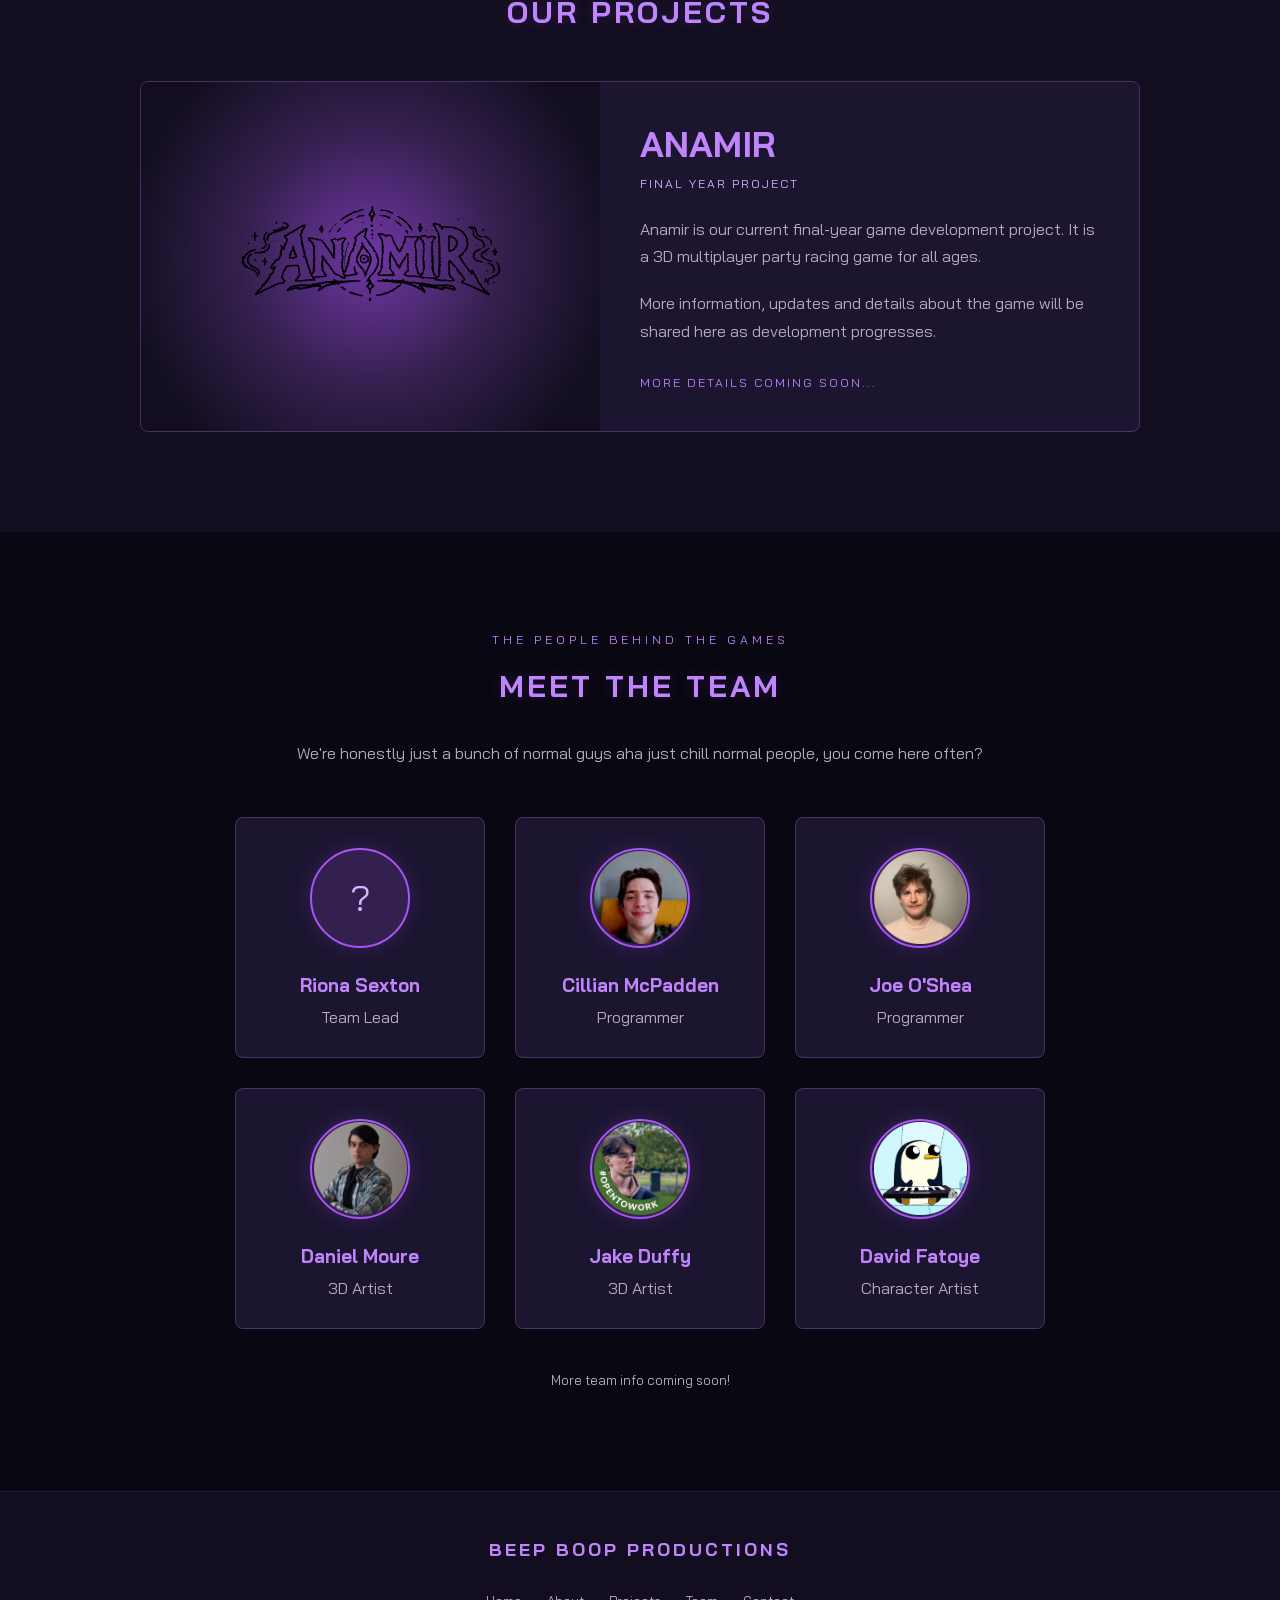
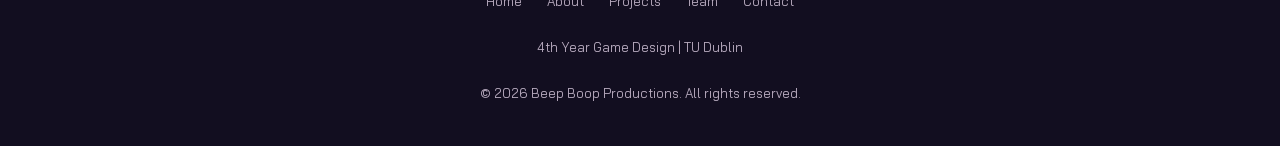
==== commit f7c564cf: "Unified css design on all pages Updated, headers, footers, flavicons, fonts and links to match the  " ====
--- a/index.html
+++ b/index.html
@@ -17,7 +17,7 @@
 
     <!-- HEADER -->
     <header>
-        <div class="logo"><a href="index.html">BEEP BOOP PRODUCTIONS</a></div>
+        <div class="logo"><a href="index.html">BEEP BOOP<span> PRODUCTIONS</span></a></div>
 
         <nav>
             <a href="#home">Home</a>
@@ -56,15 +56,8 @@
         </p>
 
         <p>
-            As part of our final-year studies, we are working
-            to develop and release anoriginal game called Anamir.  
-            We're bringing our individual skills, ideas and creativity to create
-            something we're proud of.
-        </p>
-
-        <p>
-            This website is where we'll share our projects, team information,
-            and our journey through game development.
+            For our 4th year final game project, 
+            we are working on an original game called Anamir.  
         </p>
 
         <p>
--- a/css/style.css
+++ b/css/style.css
@@ -11,15 +11,31 @@
     --text: #f5efff;
     --text-muted: #b7aabe;
     --border: #493365;
-} logo
+} 
 
 .logo a {
-    color: var(--text); 
+    color: #ffffff;
     text-decoration: none;
-}
-
+    transition: color 0.3s ease;
+}
+
+.logo span {
+    color: #a855f7;
+    transition: color 0.3s ease;
+}
+
+/* Flip the colours on hover */
 .logo a:hover {
-    color: var(--purple-bright); 
+    color: #a855f7;
+}
+
+.logo a:hover span {
+    color: #ffffff;
+}
+
+.hero .btn {
+    margin-top: 40px;
+    margin-left: 25px;
 }
 
 
